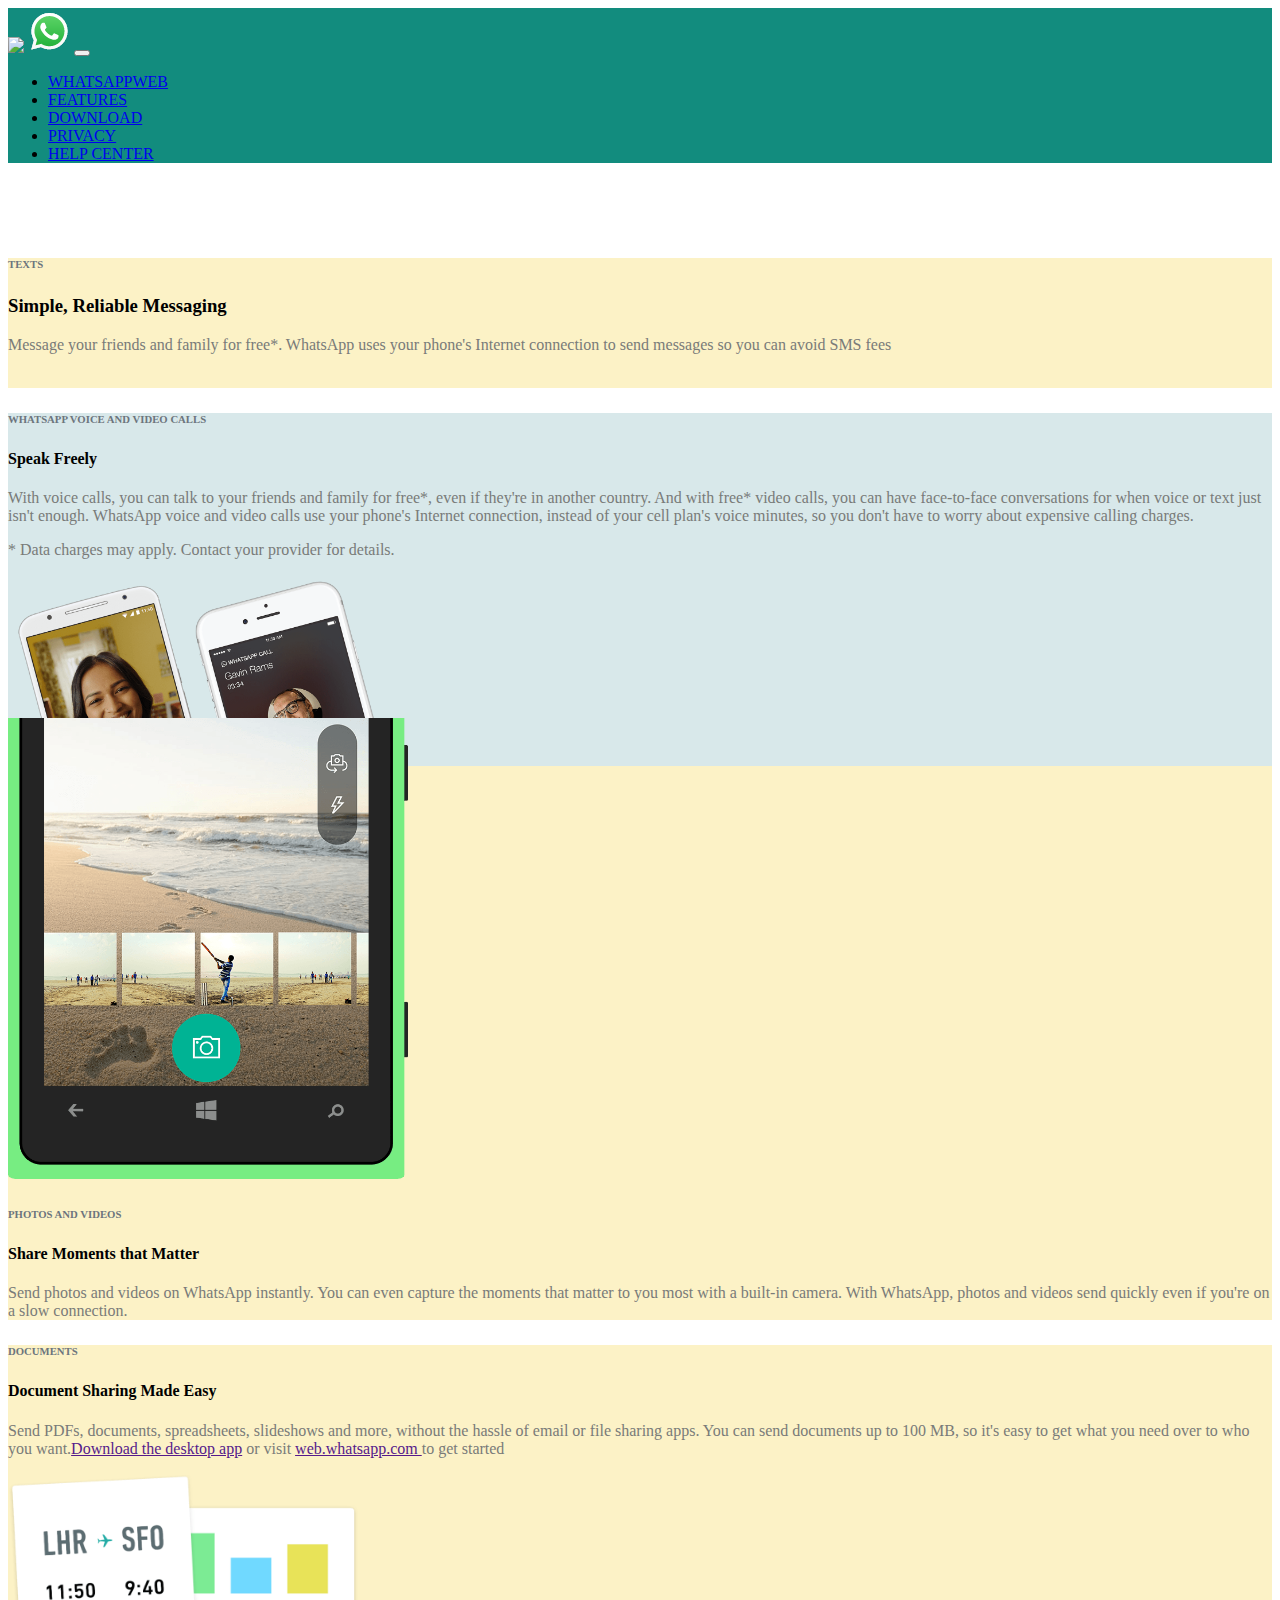
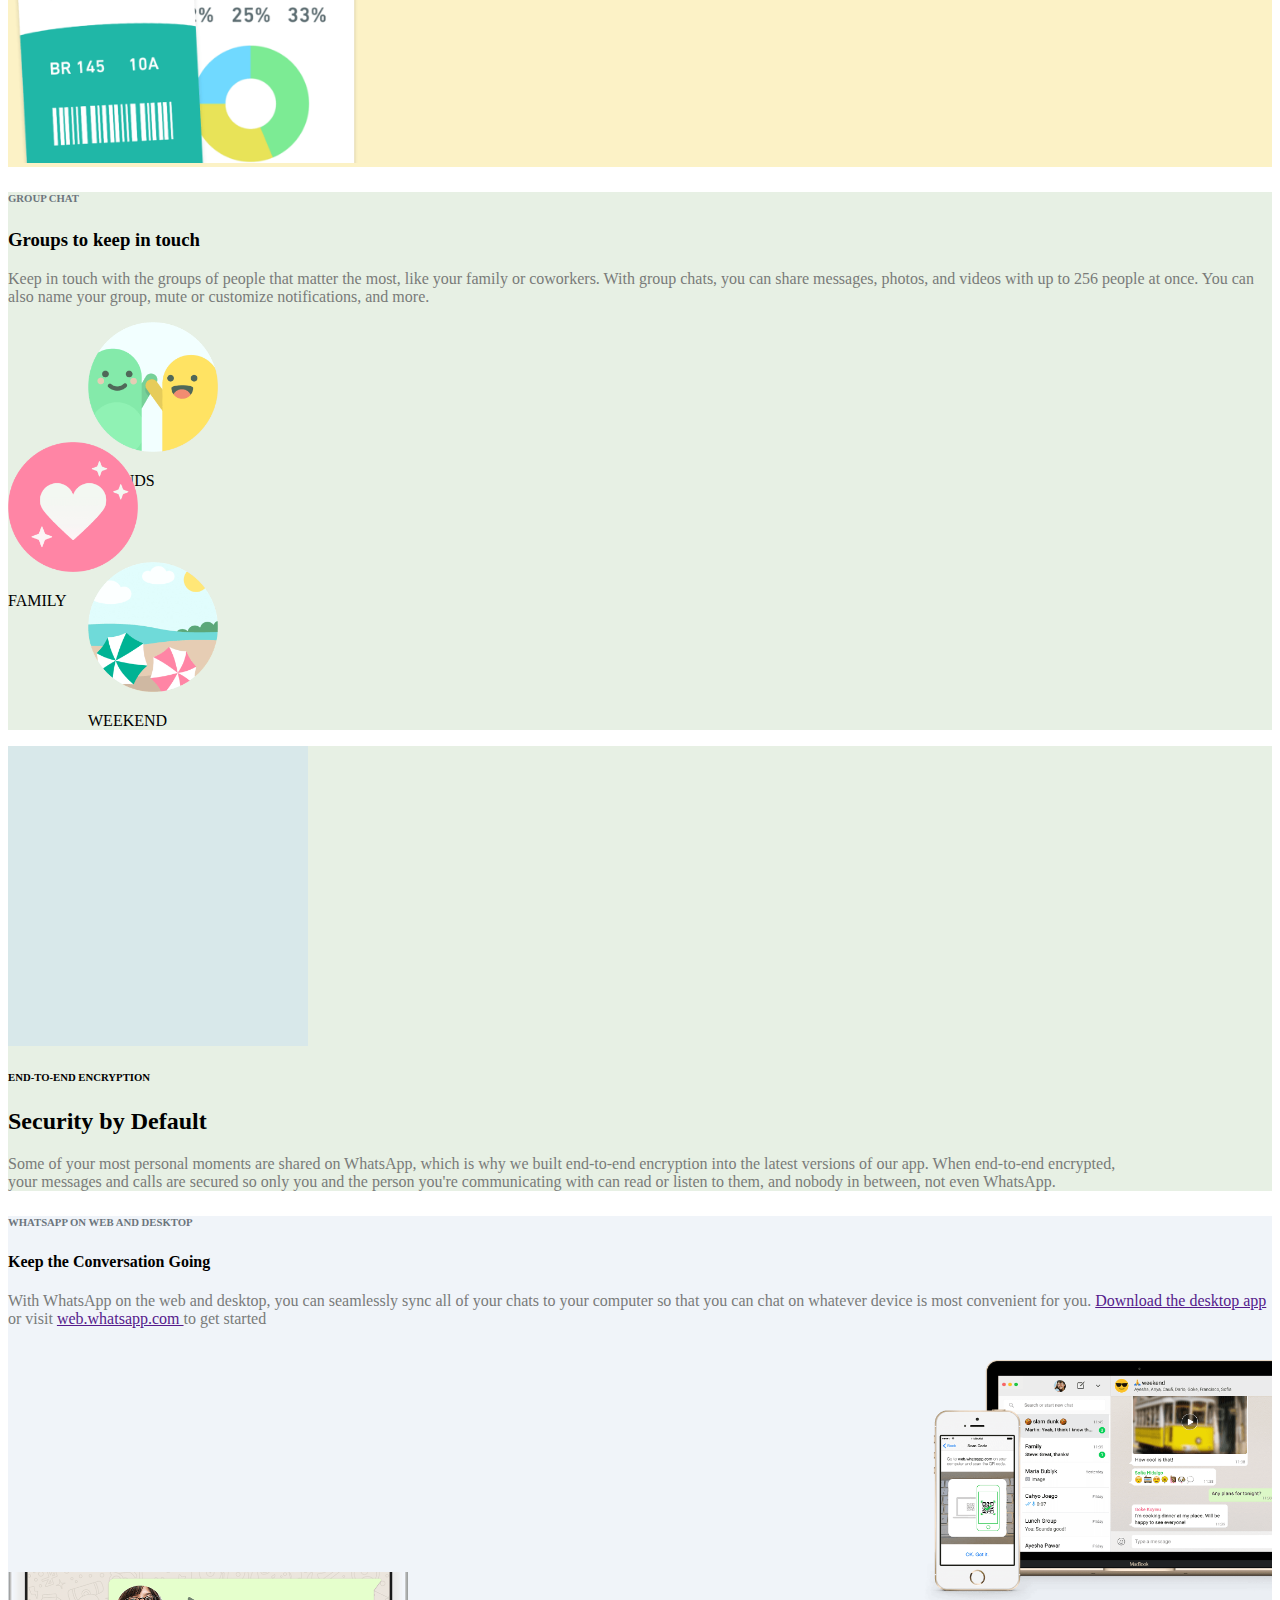
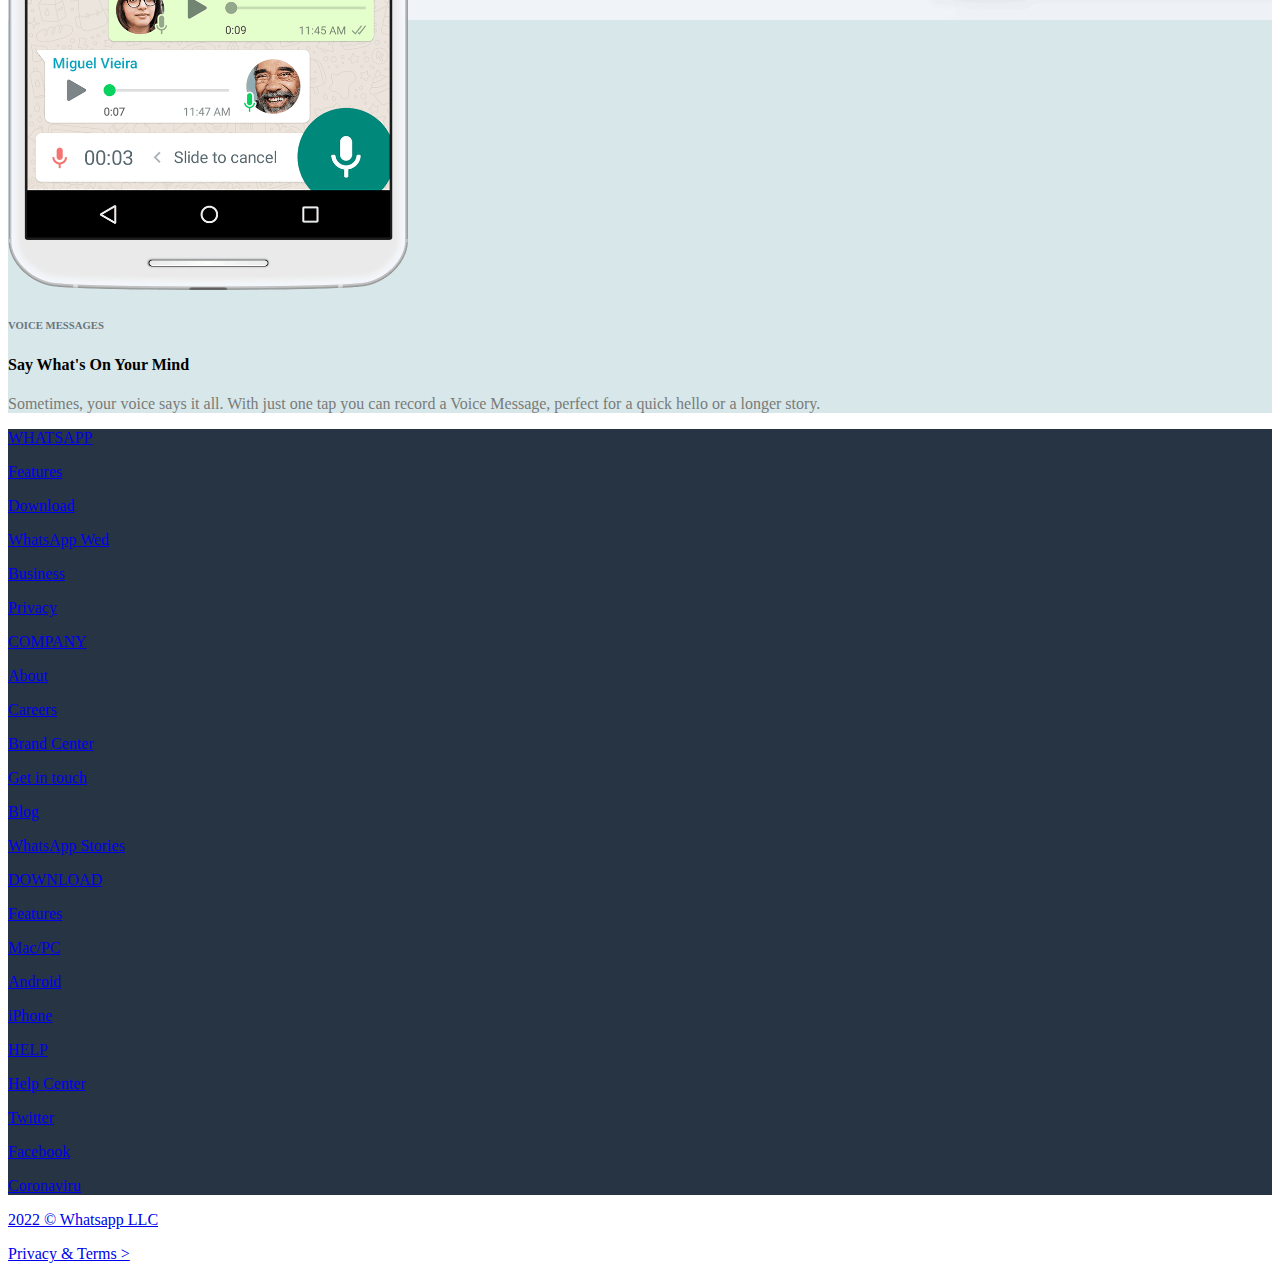
==== features.html @ bef9e931 "Trying to learn delete" ====
<!DOCTYPE html>
<html lang="en">
<head>
    <meta charset="UTF-8">
    <meta http-equiv="X-UA-Compatible" content="IE=edge">
    <meta name="viewport" content="width=device-width, initial-scale=1.0">
    <title>WhatsApp Features</title>

    <link rel="shortcut icon" href="/images/logo.svg" type="image/x-icon">
    
    <link rel="stylesheet" href="/bootstrap-5.2.1/dist/css/bootstrap.min.css">

    <script src="/bootstrap-5.2.1/dist/js/bootstrap.min.js">
    </script>

    <link rel="stylesheet" href="/style.css">
</head>
<body>
    <nav class="navbar navbar-expand-sm navbar-dark bg-secondary2 position-fixed top-0 w-100 ">
        <div class="container-lg container-md-xxl justify-content-between  bg-secondary2 overflow-hidden  ">
            <!-- PC ONLY BRAND LOGO -->
            <a  class="navbar-brand pc-only-t" href="#"><img src="./images/3.png" style="width: 160px;" class="d-md-none pc-only d-lg-inline-block"></a>
            <!-- PC ONLY BRAND LOGO END HERE  -->
            <!-- TABLET ONLY BRAND LOGO -->
            <a  class="navbar-brand" href="#" ><img src="./images/whats-logo2.png" class="d-lg-none tablet-only d-md-inline-block"></a>
            <!-- TABLET ONLY BRAND LOGO END HERE -->


            <button class="navbar-toggler" type="button" data-bs-toggle="collapse" data-bs-target="#collapsibleNavbar"><span class="navbar-toggler-icon"></span></button>
            <div class="collapse navbar-collapse" id="collapsibleNavbar">
                <ul class="navbar-nav px-lg-5 px-md-4 mobile-height">
                    <li class="nav-item px-lg-3 px-md-1"><a class="nav-link text-white " href="#">WHATSAPPWEB</a></li>
                    <li class="nav-item px-lg-3 px-md-1"><a class="nav-link text-white" href="#">FEATURES</a></li>
                    <li class="nav-item px-lg-3 px-md-1"><a class="nav-link text-white" href="#">DOWNLOAD</a></li>
                    <li class="nav-item px-lg-3 px-md-1"><a class="nav-link text-white" href="#">PRIVACY</a></li>
                    <li class="nav-item px-lg-3 px-md-1"><a class="nav-link text-white" href="#">HELP CENTER</a></li>
                </ul>
            </div>
        </div>
    </nav>
    <br><br><br>
    <!-- NAVBAR END HERE -->

    <!-- MOBILE ONLY CONTENT START HERE -->
    <section class="bg-secondary2 mobile-only ">
        <div class="container-lg container-md-xxl pt-3 mobile-minus">
            <div class="mx-auto text-center py-4">
                <img src="/images/logo.svg" width="70px">
                <div class="text-center my-3 text-white ">
                    <h4 class="py-2">Simple. Secure. <br>Reliable Messaging.</h4>
                    <p class="py-4">With WhatsApp, you'll get fast, simple, secure messaging and calling for
                        <span>free<sup>*</sup>
                            ,
                        </span>
                        available on phones all over the world.
                    </p>
                </div>
                <form action="" class="text-center py-3">
                    <button class="btn bg-danger width-80 bg-btn text-white border-radius padding">DOWNLOAD NOW</button>
                </form>
                <div class="col">
                    <img src="/images/google-p.PNG" >

                    <img src="/images/phone-m.png" width="300px" class="mt-4 mb-mb-px">
                </div>
            </div>
        </div>
    </section>
    <!-- MOBILE ONLY CONTENT END HERE -->

    <!-- MAIN START HERE -->
    <section>
        <div class="container-xxl gx-0 overflow-hidden ">
            <div class="d-flex row-sm  overflow-hidden flex-direction gap-4">
                <div class="col">
                    <div class="bg-yellow text-center py-5">

                        <h6 class="pt-3 text-info">TEXTS</h6>
                        <h3>Simple, Reliable Messaging</h3>
                        <p class="py-3 px-5 info-text">Message your friends and family for free*. WhatsApp uses your phone's Internet connection to send messages so you can avoid SMS fees</p>
                        <img src="/images/whatssapp 1.png" alt="" width="350px">
                    </div>


                    <div class="bg-secondary text-center py-5 relative mt-4">
                        <h6 class="pt-3 text-info">WHATSAPP VOICE AND VIDEO CALLS</h6>
                        <h4>Speak Freely</h4>
                        <p class="py-3 px-5 info-text">With voice calls, you can talk to your friends and family for free*, even if they're in another country. And with free* video calls, you can have face-to-face conversations for when voice or text just isn't enough. WhatsApp voice and video calls use your phone's Internet connection, instead of your cell plan's voice minutes, so you don't have to worry about expensive calling charges.</p>

                        <p class="mb-5 info-text">* Data charges may apply. Contact your provider for details.
                        </p>
                       <div class="absolute">
                        <img src="/images/feature-call.png" alt="" width="400px">
                       </div>
                    </div>

                    <div class="bg-yellow text-center pt-5 mt-4 ">
                        <img src="/images/feature-came.png" width="400px" class="h top-minus-3">
                        <h6 class="pt-3  mt-3 text-info py-4">PHOTOS AND VIDEOS</h6>
                        <h4 >Share Moments that Matter
                        </h4>
                        <p class="pt-3 pb-5 px-5 info-text">Send photos and videos on WhatsApp instantly. You can even capture the moments that matter to you most with a built-in camera. With WhatsApp, photos and videos send quickly even if you're on a slow connection.
                        </p>
                    </div>
                    
                    <div class="bg-yellow text-center pt-5 mt-4 ">
                        <h6 class="pt-3  text-info">
                            DOCUMENTS</h6>
                        <h4>Document Sharing Made Easy
                        </h4>
                        <p class="py-3 p-5 mb-5 info-text">Send PDFs, documents, spreadsheets, slideshows and more, without the hassle of email or file sharing apps. You can send documents up to 100 MB, so it's easy to get what you need over to who you want.<a href="" class="text-decoration-none">Download the desktop app</a> or visit <a href="" class="text-decoration-none">web.whatsapp.com </a> to get started</p>
                        <div class="">
                            <img src="/images/feature-link.png" alt="" width="350px">
                        </div>
                    </div>

                </div>



                <div class="col">
                    <div class="bg-green text-center py-5 mt-mobile">

                        <h6 class="pt-3 text-info">GROUP CHAT</h6>
                        <h3>Groups to keep in touch</h3>
                        <p class="py-3 px-5 info-text">Keep in touch with the groups of people that matter the most, like your family or coworkers. With group chats, you can share messages, photos, and videos with up to 256 people at once. You can also name your group, mute or customize notifications, and more.</p>

                       <div class="col py-5">
                        <div class="img-1 m-left bottom-minus">
                            <img src="/images/love 3.png" alt="" width="130px">
                            <p class="fw-bold">FRIENDS</p>
                        </div>
                        <div class="img-2 m-right">
                            <img src="/images/feature love.png" alt="" width="130px" class="m-right">
                            <p class="m-right fw-bold">FAMILY</p>
                        </div>
                        <div class="img-3 m-left top-minus">
                            <img src="/images/love 2.png" alt="" width="130px">
                            <p class="fw-bold">WEEKEND</p>
                        </div>
                       </div>
                    </div>
                    
                 


                    <div class="bg-green text-center py-5 mt-4">
                        <div class="text  ">
                            <div class="circle mx-auto rounded-circle my-4"></div>
                    <h6 class="text-muted mt-5" >END-TO-END ENCRYPTION</h6>
                       <h2 class="my-3"> Security by Default</h2>
                   <div class=" width-80 mx-auto">
                    <p class=" fs px-5 info-text"> Some of your most personal moments are shared on WhatsApp, which is why we built end-to-end encryption into the latest versions of our app. When end-to-end encrypted, your messages and calls are secured so only you and the person you're communicating with can read or listen to them, and nobody in between, not even WhatsApp. </p>
                   </div>
                    </div>
                </div>

                <div class="bg-tertiary text-center pt-5 mt-4 ">
                    <h6 class="pt-3  text-info">WHATSAPP ON WEB AND DESKTOP</h6>
                    <h4>Keep the Conversation Going
                    </h4>
                    <p class="py-3 px-5 info-text">With WhatsApp on the web and desktop, you can seamlessly sync all of your chats to your computer so that you can chat on whatever device is most convenient for you. <a href="" class="text-decoration-none">Download the desktop app</a> or visit <a href="" class="text-decoration-none">web.whatsapp.com </a> to get started</p>
                    <div class="special">
                        <img src="/images/feature-lov-tv.png" alt="" width="350px">
                    </div>
                </div>
                
                <div class="bg-secondary text-center pt-5 mt-4 mb-mobile ">
                    <img src="/images/feature-p.png" width="400px" class="h top-minus-3">
                    <h6 class="pt-3  mt-3 text-info py-4">VOICE MESSAGES</h6>
                    <h4 >Say What's On Your Mind
                    </h4>
                    <div class=" width-80 mx-auto py-3">
                        <p class=" fs px-5 info-text info-text">Sometimes, your voice says it all. With just one tap you can record a Voice Message, perfect for a quick hello or a longer story.</p>
                       </div>
                </div>
            </div>
            


                    </div>
                </div>
            </div>
        </div>

        <!-- FOOTER BEGIN HERE -->
    <div class="d-flex justify-content-center my-2">
    </div>
    <div class="footer blue overflow-hidden">
        <div class="container-md  blue ">
            <div class="row ">
                <div class="col d-flex gx-0 ">
                    <div class="col-lg px-5 mb-2 col-md-6 col-sm-6 ">
                    <a class="text-decoration-none text-light" href="#"><p class="fw-bold my-4">WHATSAPP</p></a>
                    <a class="text-decoration-none text-light"  href="#"><p>Features</p></a>
                    <a class="text-decoration-none text-light" href="#"><p>Download</p></a>
                    <a class="text-decoration-none text-light" href="#"><p>WhatsApp Wed</p></a>
                    <a class="text-decoration-none text-light" href="#"><p>Business</p></a>
                    <a class="text-decoration-none text-light" href="#"><p>Privacy</p></a>
                    </div>
                    <div class="col-lg px-5 my-2 col-md-6 col-sm-6 ms-md-5">
                        <a class="text-decoration-none text-light" href="#"><p class="fw-bold my-4">COMPANY</p></a>
                        <a class="text-decoration-none text-light" href="#"><p>About</p></a>
                        <a class="text-decoration-none text-light" href="#"><p>Careers</p></a>
                        <a class="text-decoration-none text-light" href="#"><p>Brand Center</p></a>
                        <a class="text-decoration-none text-light" href="#"><p>Get in touch</p></a>
                        <a class="text-decoration-none text-light" href="#"><p>Blog</p></a>
                        <a class="text-decoration-none text-light" href="#"><p>WhatsApp Stories</p></a>
                    </div>
                    </div>
                    <div class="col d-flex">
                    <div class="col-lg px-5 my-2 col-md-6 col-sm-6">
                    <a class="text-decoration-none text-light" href="#"><p class="fw-bold my-4"> DOWNLOAD</p></a>
                    <a class="text-decoration-none text-light" href="#"><p>Features</p></a>
                    <a class="text-decoration-none text-light" href="#"><p>Mac/PC</p></a>
                    <a class="text-decoration-none text-light" href="#"><p>Android</p></a>
                    <a class="text-decoration-none text-light" href="#"><p>iPhone</p></a>
                    </div>
                    <div class="col-lg px-5 my-2 col-md-6 col-sm-6 mx-md-5">
                        <a class="text-decoration-none text-light" href="#"><p class="fw-bold my-4">HELP</p></a>
                        <a class="text-decoration-none text-light" href="#"><p>Help Center</p></a>
                        <a class="text-decoration-none text-light" href="#"><p>Twitter</p></a>
                        <a class="text-decoration-none text-light" href="#"><p>Facebook</p></a>
                        <a class="text-decoration-none text-light" href="#"><p>Coronaviru</p></a>
                    </div>
                    </div>
            </div>
        </div>
    </div>
    <div class="footer-card bg-dark">
        <div class="container ">
            <div class="row  text-white overflow-hidden d-flex justify-content-evenly  " >
                <div class=" col-9 px-5">
                    <a class="text-decoration-none text-white "  href="#"> <p class="my-3"><span id="year"></span> &copy; Whatsapp LLC</p></a>
                </div>
                <div class=" col-3 ">
                 <a class="text-decoration-none text-white" href="#"><p class="my-3">Privacy & Terms > </p></a>
                </div>
            </div>
        </div>
    </div>
    </section>

    <script src="/js/script.js"></script>
</body>
</html>
---- style.css ----
:root{
    --whites:#d8e8ea;
    --whitegrey:#e7f0e4;
    --blue:#273443;
    --black:#1c1e21;
    --yellow:#fcf2c6;
    --green:#e7f0e4;
    --smoke:whitesmoke;
    --secondary:#d8e8ea;
    --tertiary:#f0f4f9;
    --info:#6c757d;
    --info-text:#797b79;
    --secondary2:#128c7e;
    --button:#075e54;
    --hover:#0d6efd;
}
body{
    font-family: "poppins";
}
html{
    scroll-behavior: smooth;
    scrollbar-width: thin;
}
.whites{
    background: var(--whites);
}
.flex-div{
    display: flex;
    flex-wrap: wrap;
    justify-content: space-between;
}
.text-smoke{
    color: var(--smoke);
}
.hover-b:hover{
    border-bottom: 1px solid var(--hover);
}
.hover-none:hover{
    border-bottom: none !important;
}
.border-radius{
    border-radius: 25px;
}
.padding{
    padding: 13px;
}
.text-info{
    color: var(--info) !important;
}
.info-text{
    color: var(--info-text);
}
.m-right{
    margin-right: 5rem;
}
.m-left{
    margin-left: 5rem;
}
.bg-tertiary{
    background-color: var(--tertiary);
}
.bg-btn{
    background-color: var(--button) !important;
}
.bg-secondary2{
    background-color: var(--secondary2) !important;
}
.bg-secondary{
    background-color: var(--secondary) !important;
}
.bottom-minus{
    margin-bottom: -4rem;
}
.top-minus{
    margin-top: -4rem;
}
.top-minus-3{
    margin-top: -3rem;
}
.grey{
    background: var(--whitegrey);
}
.bg-yellow{
    background-color: var(--yellow);
}
.bg-green{
    background-color: var(--green);
}

.width-80{
    width: 90%;
}
.privacy{
    width: 170px;
}

button:hover{
    background: rgba(216, 19, 19, 0.26);
}
.nav .nav-link{
    width: 100px;
    font-size: 1.5rem;
    color: #008000;
    padding: 10px 5px;
}
  .nav a:hover {
    border-bottom: 2px solid green;
}
.width-70{
    width: 70%;
}
/* VIEW HEIGHT */
.height-80{
    min-height: 100vh;
}
.fs{
    font-size: 16px;
}
.circle{
    width: 300px;
    height: 300px;
    background:var(--whites);
}

.blue{
    background: var(--blue);
}

/* position relative of BOX 2 */

.absolute img{
   margin-bottom: -2.9rem;
}
.special{
    display: flex;
    justify-content: end;
    margin-top: 2rem;
}
.mobile-only{
    display: none;
}



@media only screen and (max-width:430px) {
    .mt-mobile{
        margin-top: 1.5rem !important;
    }
    .width-70{
        width: 100%;
    }
    .width-75{
        width: 100% !important;
    }
    .mobile-height{
        height: 100vh;
    }
    .mobile-minus{
        margin-top: -10px;
    }
    .my-mobile-2{
        margin: 15px 0 !important;
    }
    .py-mobile-2{
        padding: 15px  0 !important;
    }
   .mobile-only{
    display: block;
   }
    .pc-only{
        display: none;
    }
    .mb-mb-minus{
        margin-bottom: -1.2rem;
    }
    .mb-mb-px{
        margin-bottom: -11.2rem;
    }
    .tablet-only{
        visibility: hidden;
}
.flex-direction{
    flex-direction: column;
}
.center{
    text-align: center;
}
}
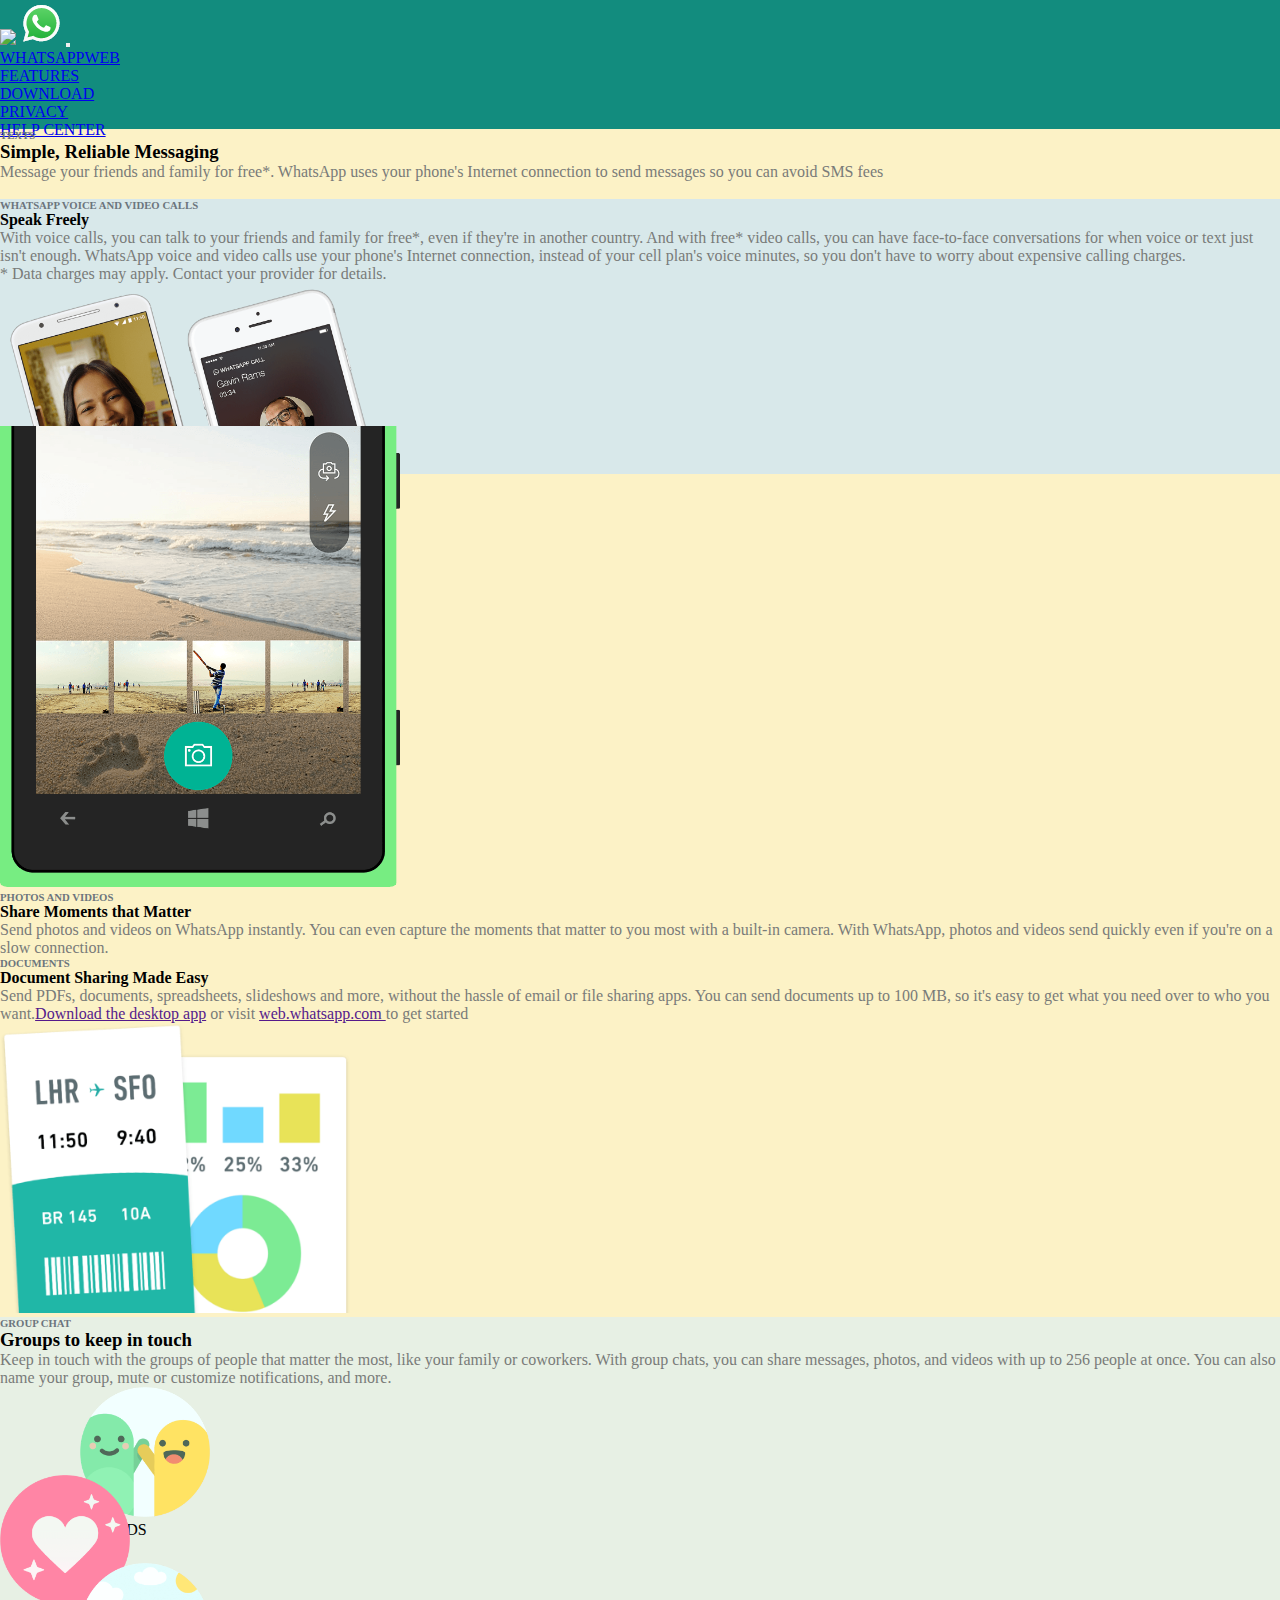
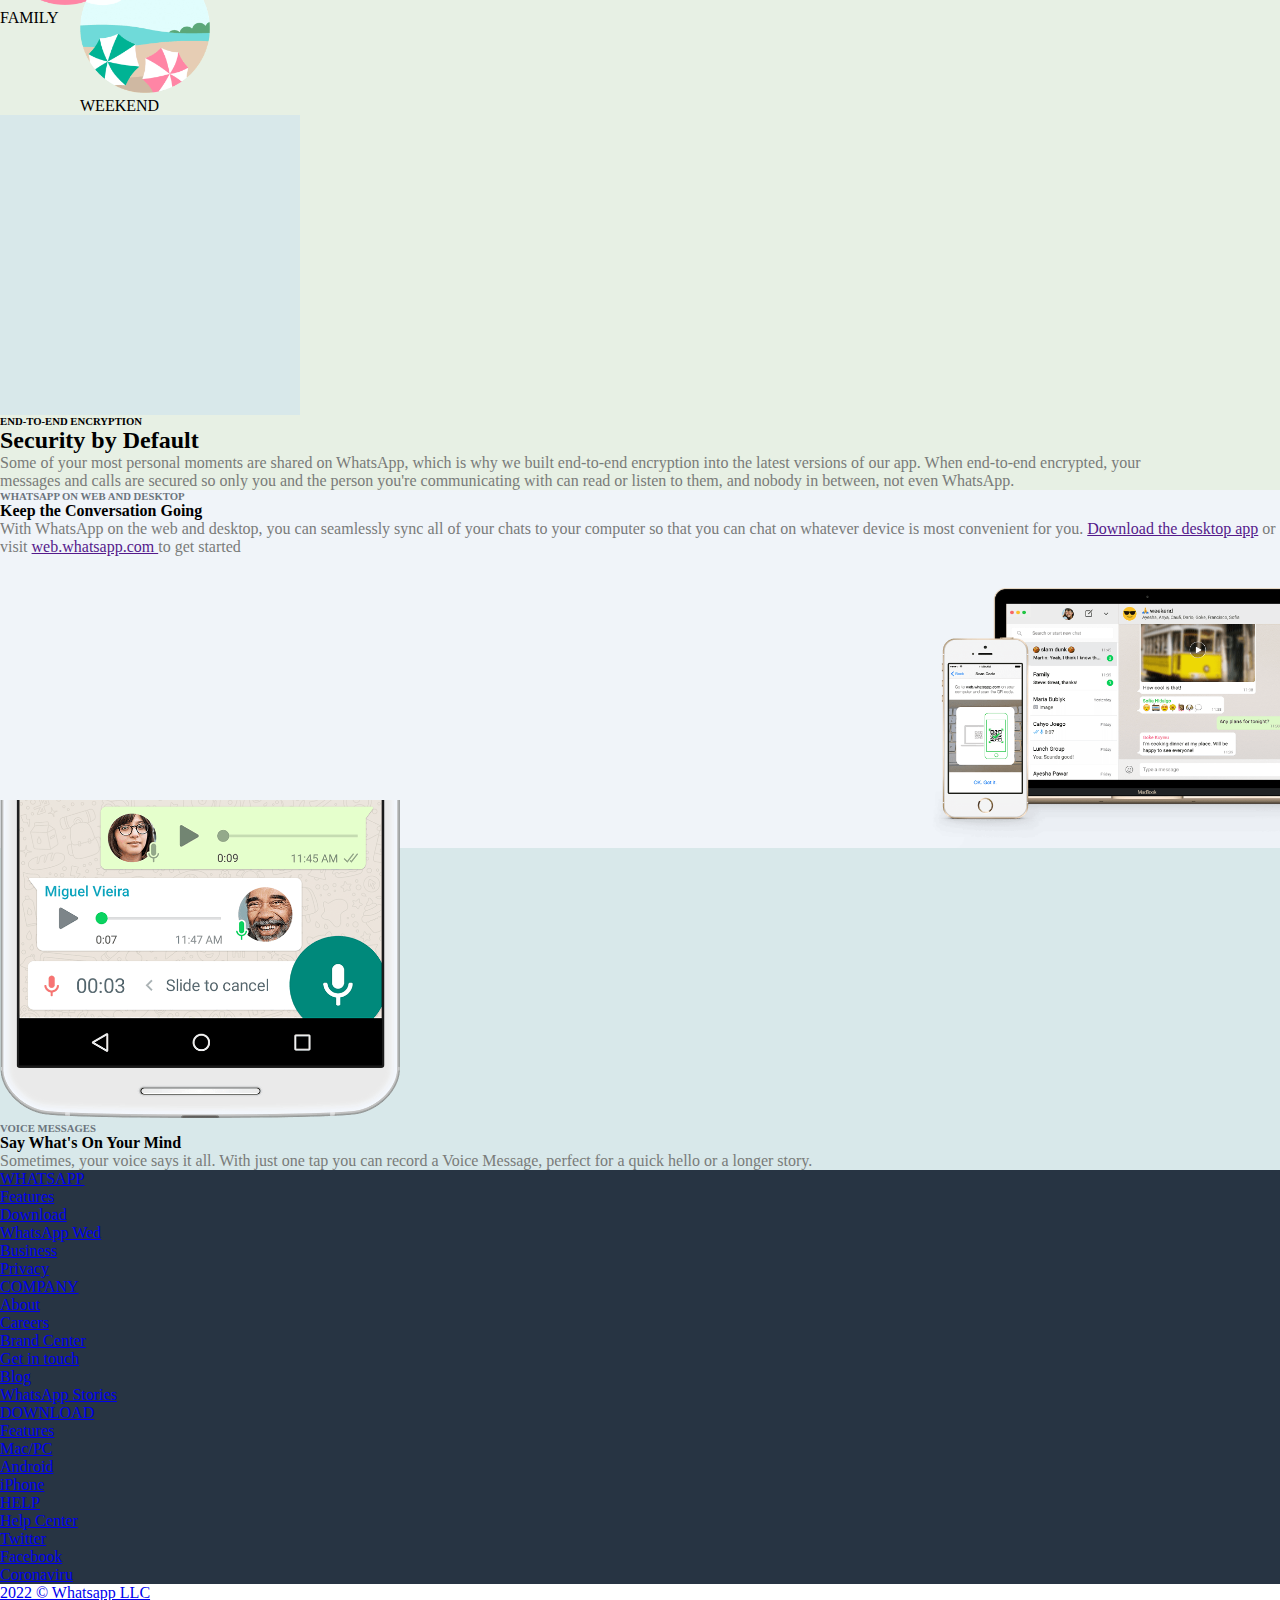
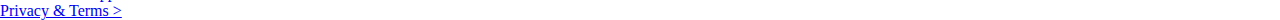
==== commit 53326550: "Merge pull request #4 from Ifeyusuf/feature-a" ====
--- a/features.html
+++ b/features.html
@@ -16,7 +16,7 @@
     <link rel="stylesheet" href="/style.css">
 </head>
 <body>
-    <nav class="navbar navbar-expand-sm navbar-dark bg-secondary2 position-fixed top-0 w-100 ">
+    <nav class="navbar navbar-expand-sm navbar-dark bg-secondary2 position-fixed top-0 w-100 height-70px ">
         <div class="container-lg container-md-xxl justify-content-between  bg-secondary2 overflow-hidden  ">
             <!-- PC ONLY BRAND LOGO -->
             <a  class="navbar-brand pc-only-t" href="#"><img src="./images/3.png" style="width: 160px;" class="d-md-none pc-only d-lg-inline-block"></a>
@@ -29,11 +29,11 @@
             <button class="navbar-toggler" type="button" data-bs-toggle="collapse" data-bs-target="#collapsibleNavbar"><span class="navbar-toggler-icon"></span></button>
             <div class="collapse navbar-collapse" id="collapsibleNavbar">
                 <ul class="navbar-nav px-lg-5 px-md-4 mobile-height">
-                    <li class="nav-item px-lg-3 px-md-1"><a class="nav-link text-white " href="#">WHATSAPPWEB</a></li>
-                    <li class="nav-item px-lg-3 px-md-1"><a class="nav-link text-white" href="#">FEATURES</a></li>
-                    <li class="nav-item px-lg-3 px-md-1"><a class="nav-link text-white" href="#">DOWNLOAD</a></li>
-                    <li class="nav-item px-lg-3 px-md-1"><a class="nav-link text-white" href="#">PRIVACY</a></li>
-                    <li class="nav-item px-lg-3 px-md-1"><a class="nav-link text-white" href="#">HELP CENTER</a></li>
+                    <li class="nav-item px-lg-3 px-md-1"><a class="nav-link text-white " href="index.html">WHATSAPPWEB</a></li>
+                    <li class="nav-item px-lg-3 px-md-1"><a class="nav-link text-white" href="features.html">FEATURES</a></li>
+                    <li class="nav-item px-lg-3 px-md-1"><a class="nav-link text-white" href="download.html">DOWNLOAD</a></li>
+                    <li class="nav-item px-lg-3 px-md-1"><a class="nav-link text-white" href="privacy.html">PRIVACY</a></li>
+                    <li class="nav-item px-lg-3 px-md-1"><a class="nav-link text-white" href="help.html">HELP CENTER</a></li>
                 </ul>
             </div>
         </div>
--- a/style.css
+++ b/style.css
@@ -1,4 +1,9 @@
-
+*{
+    padding: 0;
+    margin: 0;
+    box-sizing: border-box;
+    list-style: none;
+}
 :root{
     --whites:#d8e8ea;
     --whitegrey:#e7f0e4;
@@ -14,6 +19,9 @@
     --secondary2:#128c7e;
     --button:#075e54;
     --hover:#0d6efd;
+    --secondary3:#1cb39b;
+    --footer-bg:#f0f2f5;
+    --footer-text:#888a8e;
 }
 body{
     font-family: "poppins";
@@ -33,11 +41,14 @@
 .text-smoke{
     color: var(--smoke);
 }
+.text-secondary3{
+    color: var(--secondary3);
+}
 .hover-b:hover{
-    border-bottom: 1px solid var(--hover);
-}
-.hover-none:hover{
-    border-bottom: none !important;
+    border-bottom: 1px solid var(--secondary3);
+}
+.float-r{
+    float: right !important;
 }
 .border-radius{
     border-radius: 25px;
@@ -60,6 +71,12 @@
 .bg-tertiary{
     background-color: var(--tertiary);
 }
+.bg-footer{
+    background-color: var(--footer-bg) ;
+}
+.text-footer{
+    color: var(--footer-text);
+}
 .bg-btn{
     background-color: var(--button) !important;
 }
@@ -99,16 +116,31 @@
     background: rgba(216, 19, 19, 0.26);
 }
 .nav .nav-link{
-    width: 100px;
+    /* min-width: 100px; */
+    height: 50px;
     font-size: 1.5rem;
-    color: #008000;
-    padding: 10px 5px;
-}
-  .nav a:hover {
-    border-bottom: 2px solid green;
+    color: var(--secondary3);
+}
+.height-20px{
+    height: 50px;
+}
+  .nav li .hover-li:hover {
+    border-bottom: 2px solid var(--secondary3) !important;
+}
+  .list-links p a:hover {
+    border-bottom: 1px solid var(--secondary3) !important;
+}
+.none-a a:hover{
+    color: var(--secondary3) !important;
+}
+.pad-li li{
+    padding: 2rem 0;
 }
 .width-70{
     width: 70%;
+}
+.height-70px{
+    height: 75px;
 }
 /* VIEW HEIGHT */
 .height-80{
@@ -140,14 +172,73 @@
 .mobile-only{
     display: none;
 }
-
+.nav-list-img{
+    width: 20px;
+}
+/* DETAILS AND SUMMARY */
+ .img img{
+    width: 20px;
+    transition: all 300ms ease-in;
+}
+details[open] > summary img{
+    transform: rotate(180deg);
+}
+details > summary{
+    padding: 15px;
+}
+details > summary{
+    list-style: none;
+}
+details[open]  p{
+    padding: 5px 15px;
+    font-size: 18px;
+}
+details > summary:hover{
+    background-color: var(--secondary);
+    border-radius: 15px;
+}
+.shadows{
+    box-shadow: 0 0 10px rgba(0,0,0, 0.1);
+}
+.none-b{
+    border: none;
+    outline: none;
+    background-color: var(--smoke);
+}
+.active-b{
+    border-radius: 15px;
+    background-color: var(--smoke);
+}
+.active-b input::placeholder{
+    opacity: 0.3;
+}
+.active-b input:focus{
+    opacity: 0.28;
+}
+.radius-50{
+    border-radius: 50%;
+}
+.bg-whitegrey{
+    background-color: var(--secondary);
+}
 
 
 @media only screen and (max-width:430px) {
     .mt-mobile{
         margin-top: 1.5rem !important;
     }
+    .circles{
+        width: 35px;
+        height: 35px;
+        border-radius: 50%;
+        background-color:var(--whitegrey);
+        margin-right: .57rem;
+    }
+
     .width-70{
+        width: 100%;
+    }
+    .width{
         width: 100%;
     }
     .width-75{
@@ -186,4 +277,21 @@
 .center{
     text-align: center;
 }
-}
+.padding-m-10px{
+    padding-top: 10px;
+    padding-bottom: 10px;
+}
+.padding-x-10px{
+    padding-left: 15px;
+    padding-right: 15px;
+}
+}
+
+@media only screen and (max-width:830px) {
+    .width-t{
+        width: 100%;
+    }
+    .center-t{
+        text-align: center;
+    }
+}
